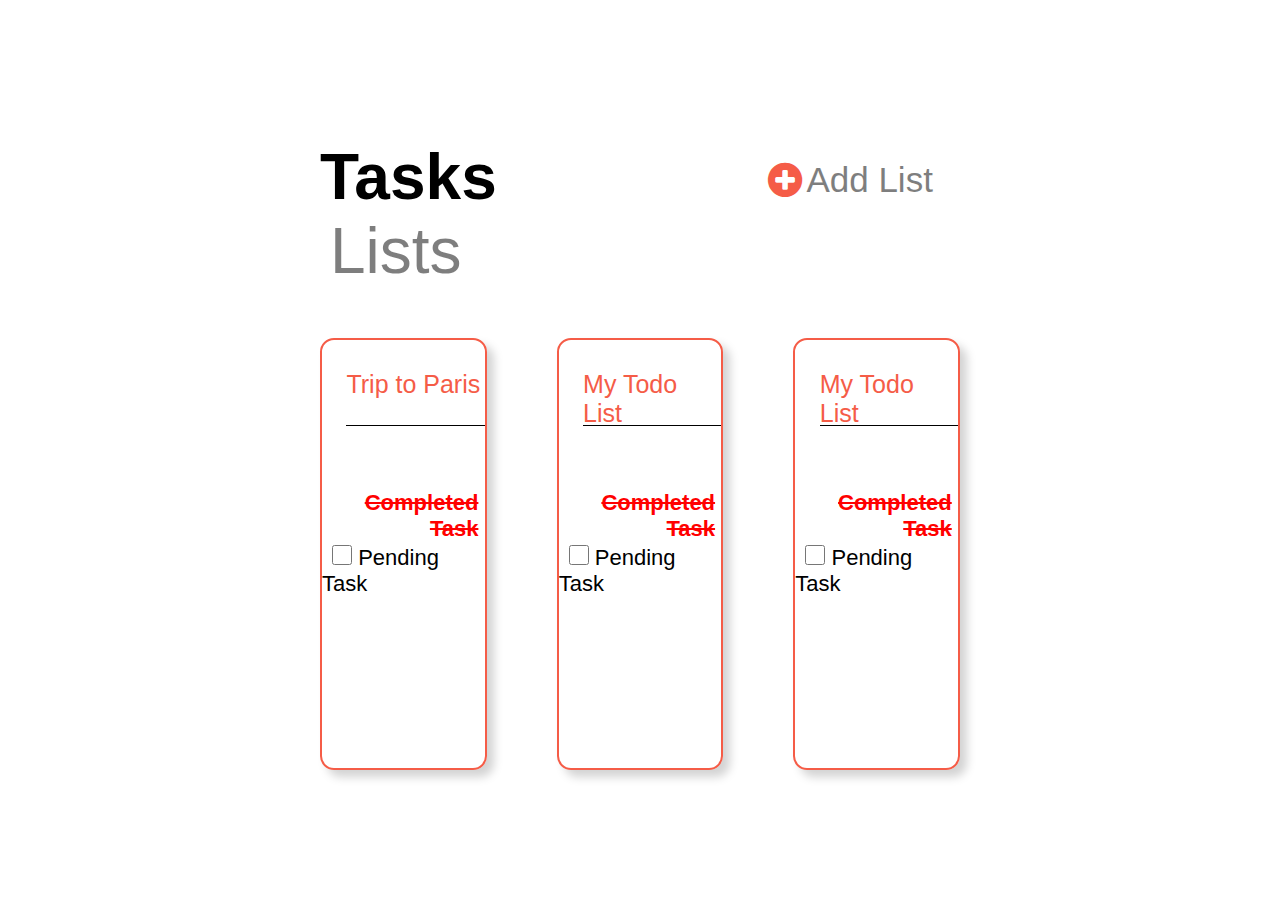
==== index.html @ 11e0563c "Update index.html" ====
<!DOCTYPE html>
<html lang="en">
<head>
    <meta charset="UTF-8">
    <meta http-equiv="X-UA-Compatible" content="IE=edge">
    <meta name="viewport" content="width=device-width, initial-scale=1.0">
   <link rel="stylesheet" href="index.css">
   <link rel="stylesheet" href="https://cdnjs.cloudflare.com/ajax/libs/font-awesome/4.7.0/css/font-awesome.min.css">
    <title>Document</title>
</head>
<body>
    <div class="upper-container">
        <div class="upper-container1">
            <span id="tasks">Tasks</span>
            <span id="lists">Lists</span>
        </div>
            <div class="upper-container2">
                 <a href="index2.html"></a>
                <div id="circle">
                    <i class="fa fa-plus-circle" style="font-size:40px;color:#F55C47"></i>

                </div>
             <div id="add-list">
          Add List 
             </div>
            
            </div>
        
<div class="lower-container">
    <div class="card1">
        
        <div class=" card1-div1">
            <p> Trip to Paris</p>
        </div>

        <div class=" card1-div2">
            <p> Completed  Task </p>
        </div>

        <div class=" card1-div3">
            <form>
                <input type="checkbox" name="to-do" id="check">
                <label for="to-do">Pending Task </label>
            </form>
        </div>

    </div>

    <div class="card2">
        
        <div class="card2-div1">
            <p>My Todo List</p>
        </div>

        <div class="card2-div2">
            <p> Completed Task </p>
        </div>

        <div class="card2-div3">
            <form>
                <a href="index2.html"></a>
                <input type="checkbox" name="to-do" id="check">
                <label for="to-do">Pending Task </label>
            </form>
        </div>

    </div>

    <div class="card3">
        
        <div class="card3-div1">
            <p>My Todo List</p>
        </div>

        <div class="card3-div2">
            <p>Completed Task</p>
        </div>

        <div class="card3-div3">
            <form>
                <input type="checkbox" name="to-do" id="check">
                <label for="to-do">Pending Task </label>
            </form>
        </div>

    </div>
    
    </div>
    


</body>
</html>
---- index.css ----
*{
    margin:0;
    padding:0;
    box-sizing: border-box;
    font-family:Arial, Helvetica, sans-serif;
}

.upper-container{
    width:50%;
    height:10%;
    margin:50px auto;
    position:relative;
}

.upper-container1{
    width:50%;
    height:100%;
    padding-top: 90px;
}

#tasks{
    font-weight:bold;
    font-size:4rem;
}

#lists{
   font-size: 4rem;
   margin-left:10px;
   opacity:0.5; 
}

.upper-container2{
    width:30%;
    height:100%;
    padding-top:110px;
    position:absolute;
    top:0px;
    right:0px;
}
.lower-container{
    display:flex;
    width:100%;
    justify-content:space-between;
    margin:auto;
    flex-direction: row;
    padding-top: 50px;
}

#add-list{
    position:absolute;
    width:80%;
    height:100%;
    top:0px;
    right:0px;
    font-size:35px;
    opacity: 0.5;
    padding-top:110px;
}

.card1{
    
    margin-top: 10px;
    border: 2px solid #F55C47;
    height:48vh;
    width:35%;
    position:relative;
    border-radius:14px;
    box-shadow: 7px 7px 10px lightgray;
    margin:auto;
    margin-right: 20px;
}
.card1-div1{
    position:absolute;
    top:30px;
    font-size:25px;
    right:0px;
    width:85%;
    text-align:left;
    height:13%;
    color:#F55C47;
    border-bottom: 1px solid black;

}
.card1-div2{
    width:90%;
    height:10%;
    font-size:22px;
    color:red;
    text-align:right;
    position:absolute;
    top:35%;
    font-weight:bold;
    text-decoration:line-through;
    left:10px;
}

.card1-div3{
    width:90%;
    height:10%;
    position:absolute;
    top:48%;
    text-align:left;
    font-size:22px;
}


.card2{
    
    margin-top: 10px;
    border: 2px solid #F55C47;
    height:48vh;
    width:35%;
    position:relative;
    border-radius:14px;
    box-shadow: 7px 7px 10px lightgray;
    margin:auto;
    margin-left: 50px;
}
.card2-div1{
    position:absolute;
    top:30px;
    font-size:25px;
    right:0px;
    width:85%;
    text-align:left;
    height:13%;
    color:#F55C47;
    border-bottom: 1px solid black;

}
.card2-div2{
    width:90%;
    height:10%;
    font-size:22px;
    color:red;
    text-align:right;
    position:absolute;
    top:35%;
    font-weight:bold;
    text-decoration:line-through;
    left:10px;
    font-weight: bold;
}

.card2-div3{
    width:90%;
    height:10%;
    position:absolute;
    top:48%;
    text-align:left;
    font-size:22px;
}


.card3{
    
    margin-top: 10px;
    border: 2px solid #F55C47;
    height:48vh;
    width:35%;
    position:relative;
    border-radius:14px;
    box-shadow: 7px 7px 10px lightgray;
    margin:auto;
    margin-left: 70px;
}
.card3-div1{
    position:absolute;
    top:30px;
    font-size:25px;
    right:0px;
    width:85%;
    text-align:left;
    height:13%;
    color:#F55C47;
    border-bottom: 1px solid black;
    

}
.card3-div2{
    width:90%;
    height:10%;
    font-size:22px;
    color:red;
    text-align:right;
    position:absolute;
    top:35%;
    font-weight:bold;
    text-decoration:line-through;
    left:10px;
}

.card3-div3{
    width:90%;
    height:10%;
    position:absolute;
    top:48%;
    text-align:left;
    font-size:22px;
}
#check{
    width:20px;
    height:20px;
    margin-left: 10px;
}


.next{
    text-align: center;
    padding-top: 30px;
}
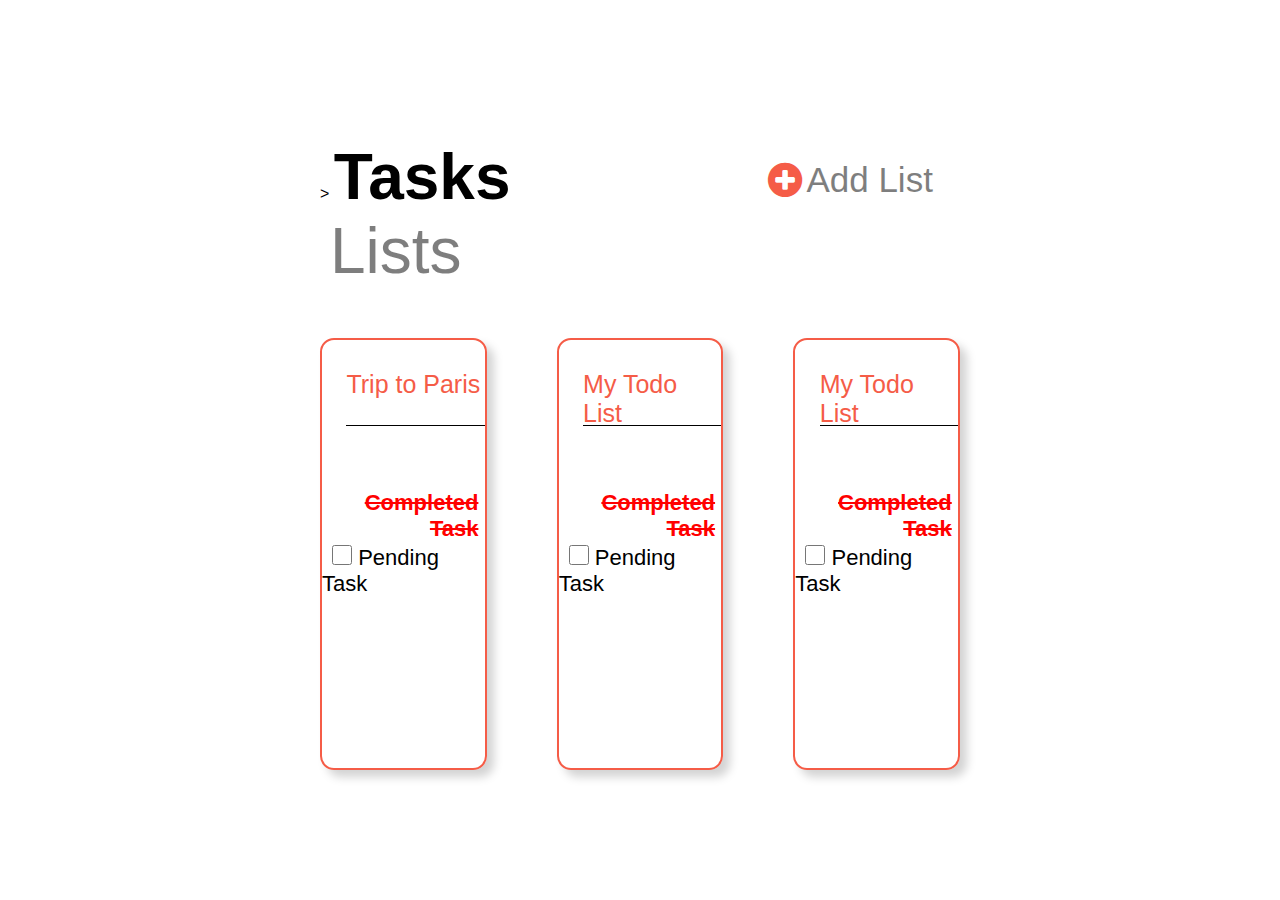
==== commit 56062cdd: "Update index.html" ====
--- a/index.html
+++ b/index.html
@@ -10,12 +10,12 @@
 </head>
 <body>
     <div class="upper-container">
-        <div class="upper-container1">
+        <div class="upper-container1"
+            <a href="index2.html">></a>
             <span id="tasks">Tasks</span>
             <span id="lists">Lists</span>
         </div>
             <div class="upper-container2">
-                 <a href="index2.html"></a>
                 <div id="circle">
                     <i class="fa fa-plus-circle" style="font-size:40px;color:#F55C47"></i>
 
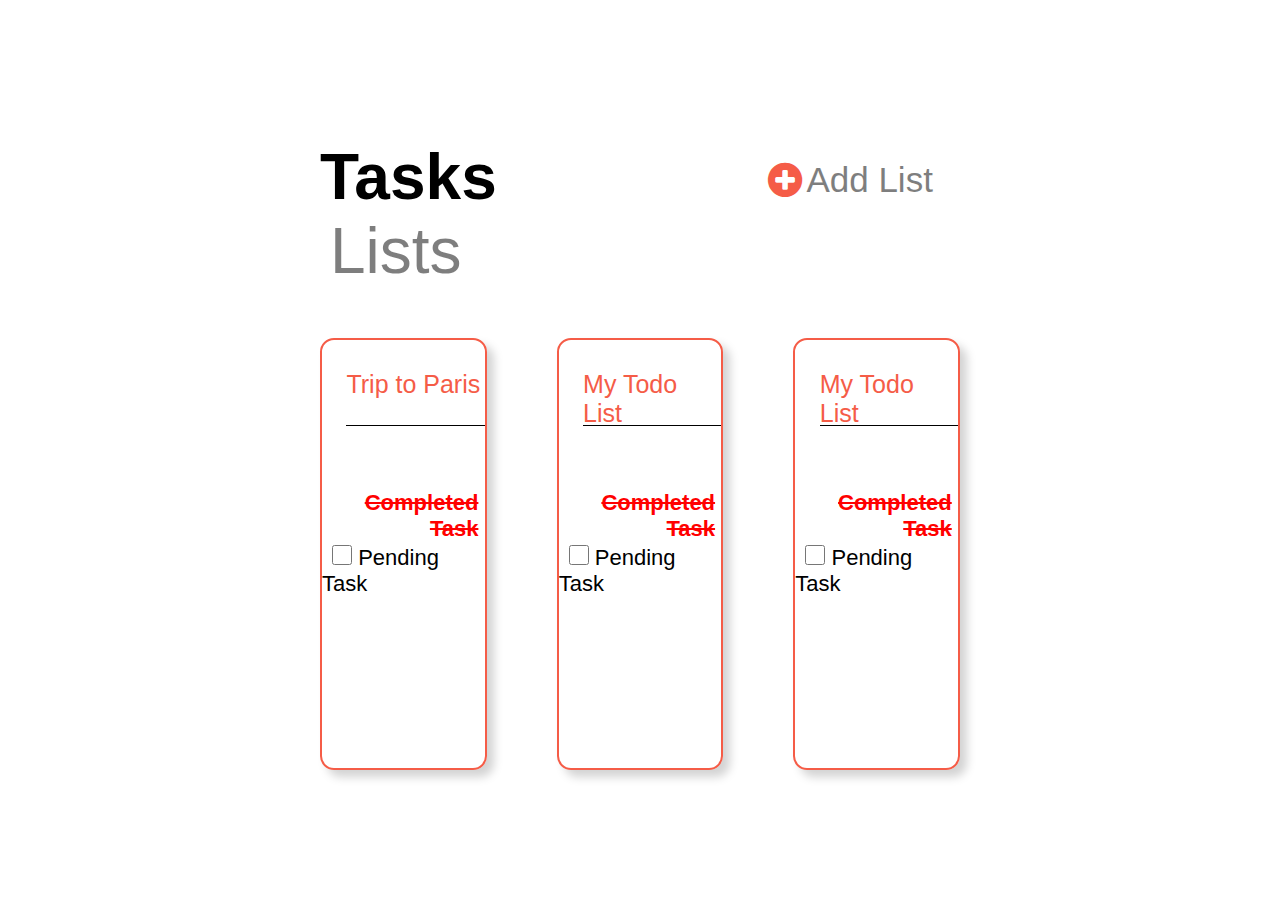
==== commit 92a55abf: "Update index.html" ====
--- a/index.html
+++ b/index.html
@@ -10,14 +10,13 @@
 </head>
 <body>
     <div class="upper-container">
-        <div class="upper-container1"
-            <a href="index2.html">></a>
+        <div class="upper-container1">
             <span id="tasks">Tasks</span>
             <span id="lists">Lists</span>
         </div>
             <div class="upper-container2">
                 <div id="circle">
-                    <i class="fa fa-plus-circle" style="font-size:40px;color:#F55C47"></i>
+                    <i class="fa fa-plus-circle" style="font-size:40px;color:#F55C47" ></i>
 
                 </div>
              <div id="add-list">
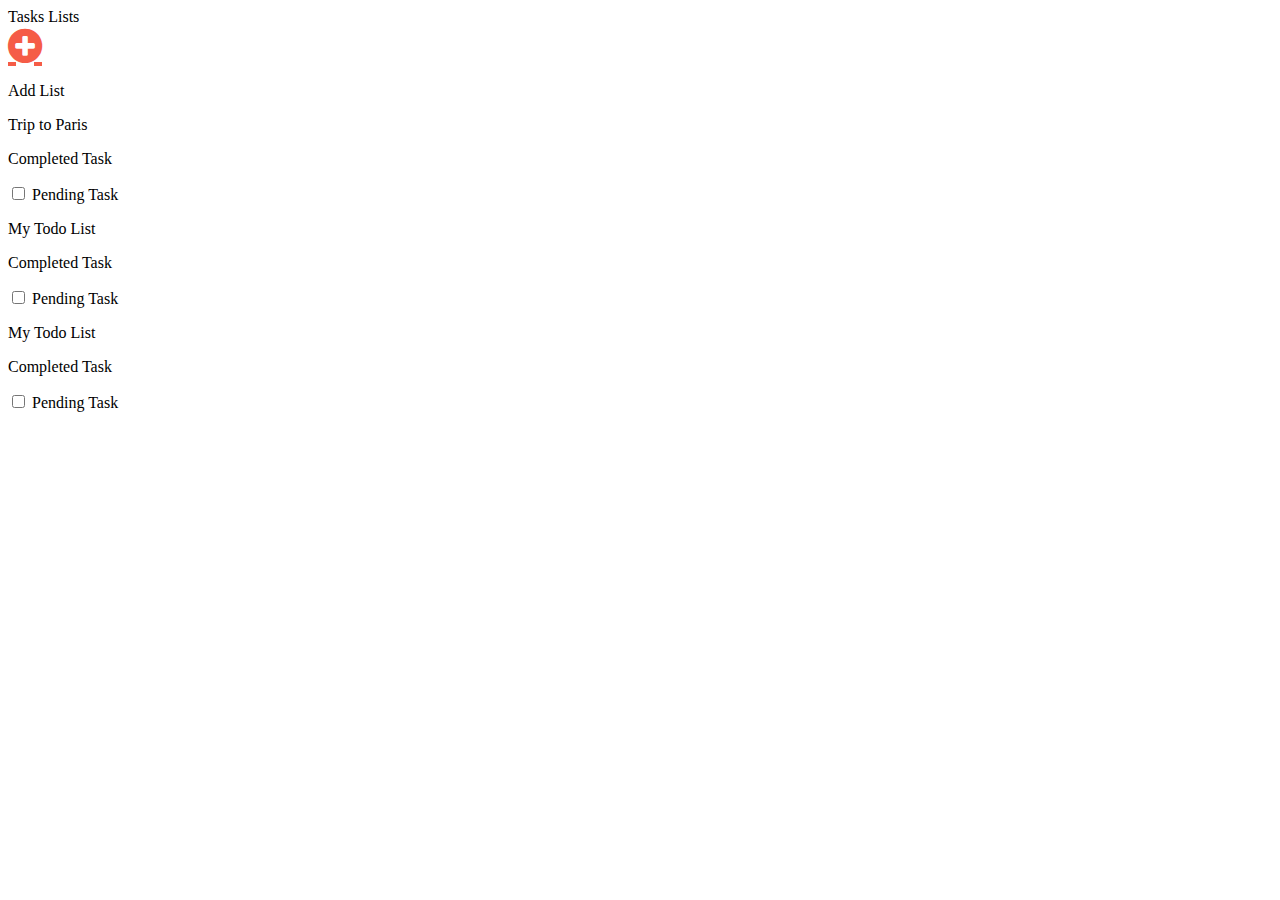
==== commit c12e13d2: "Add files via upload" ====
--- a/index.html
+++ b/index.html
@@ -4,7 +4,7 @@
     <meta charset="UTF-8">
     <meta http-equiv="X-UA-Compatible" content="IE=edge">
     <meta name="viewport" content="width=device-width, initial-scale=1.0">
-   <link rel="stylesheet" href="index.css">
+   <link rel="stylesheet" href="index1.css">
    <link rel="stylesheet" href="https://cdnjs.cloudflare.com/ajax/libs/font-awesome/4.7.0/css/font-awesome.min.css">
     <title>Document</title>
 </head>
@@ -16,11 +16,11 @@
         </div>
             <div class="upper-container2">
                 <div id="circle">
-                    <i class="fa fa-plus-circle" style="font-size:40px;color:#F55C47" ></i>
+                    <a href="index2.html" class="fa fa-plus-circle" style="font-size:40px;color:#F55C47"></a>
 
                 </div>
              <div id="add-list">
-          Add List 
+          <p>Add List</p>
              </div>
             
             </div>
@@ -57,7 +57,6 @@
 
         <div class="card2-div3">
             <form>
-                <a href="index2.html"></a>
                 <input type="checkbox" name="to-do" id="check">
                 <label for="to-do">Pending Task </label>
             </form>
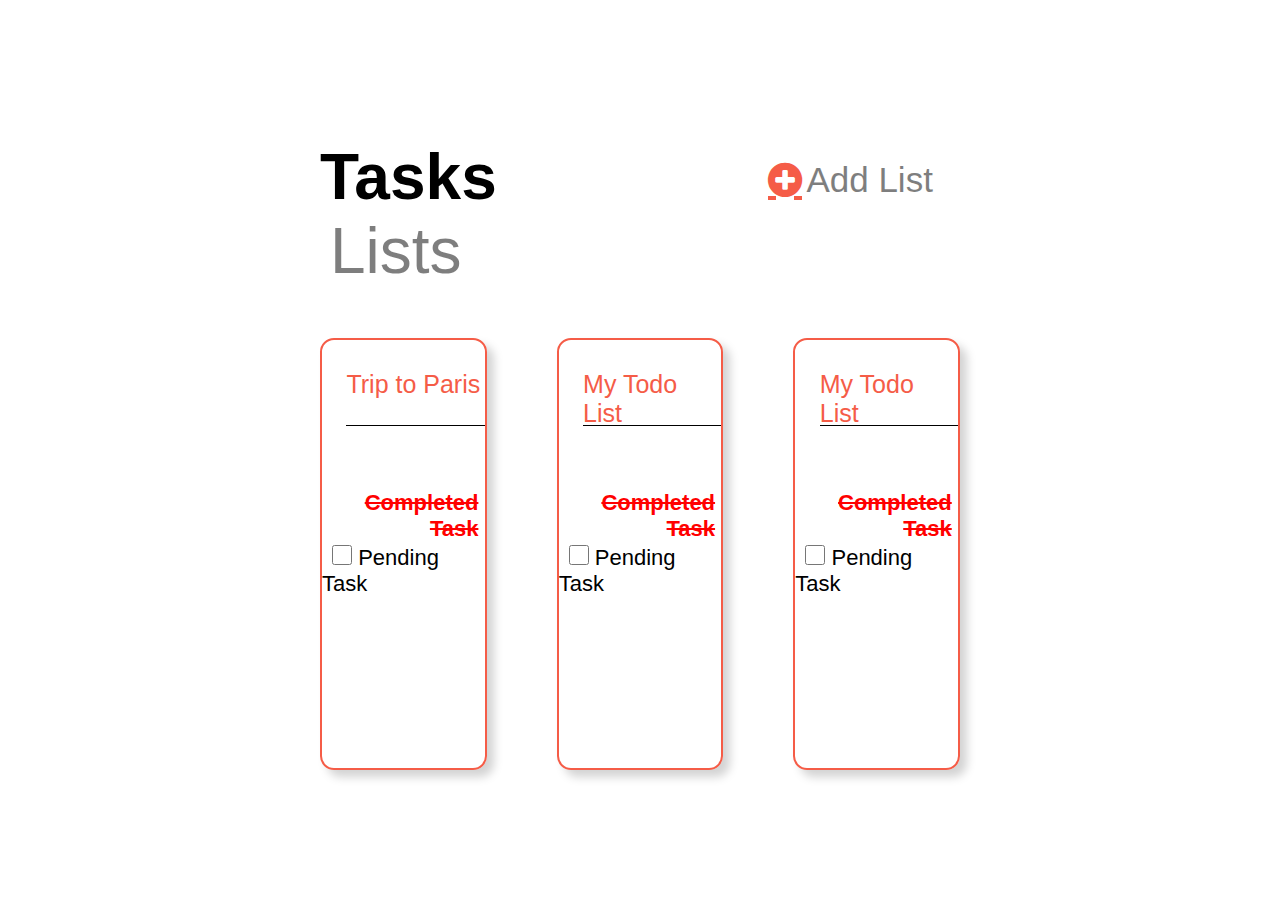
==== commit ad6a6f4d: "Update index.html" ====
--- a/index.html
+++ b/index.html
@@ -4,7 +4,7 @@
     <meta charset="UTF-8">
     <meta http-equiv="X-UA-Compatible" content="IE=edge">
     <meta name="viewport" content="width=device-width, initial-scale=1.0">
-   <link rel="stylesheet" href="index1.css">
+   <link rel="stylesheet" href="index.css">
    <link rel="stylesheet" href="https://cdnjs.cloudflare.com/ajax/libs/font-awesome/4.7.0/css/font-awesome.min.css">
     <title>Document</title>
 </head>
--- a/index.css
+++ b/index.css
@@ -0,0 +1,207 @@
+*{
+    margin:0;
+    padding:0;
+    box-sizing: border-box;
+    font-family:Arial, Helvetica, sans-serif;
+}
+
+.upper-container{
+    width:50%;
+    height:10%;
+    margin:50px auto;
+    position:relative;
+}
+
+.upper-container1{
+    width:50%;
+    height:100%;
+    padding-top: 90px;
+}
+
+#tasks{
+    font-weight:bold;
+    font-size:4rem;
+}
+
+#lists{
+   font-size: 4rem;
+   margin-left:10px;
+   opacity:0.5; 
+}
+
+.upper-container2{
+    width:30%;
+    height:100%;
+    padding-top:110px;
+    position:absolute;
+    top:0px;
+    right:0px;
+}
+.lower-container{
+    display:flex;
+    width:100%;
+    justify-content:space-between;
+    margin:auto;
+    flex-direction: row;
+    padding-top: 50px;
+}
+
+#add-list{
+    position:absolute;
+    width:80%;
+    height:100%;
+    top:0px;
+    right:0px;
+    font-size:35px;
+    opacity: 0.5;
+    padding-top:110px;
+}
+
+.card1{
+    
+    margin-top: 10px;
+    border: 2px solid #F55C47;
+    height:48vh;
+    width:35%;
+    position:relative;
+    border-radius:14px;
+    box-shadow: 7px 7px 10px lightgray;
+    margin:auto;
+    margin-right: 20px;
+}
+.card1-div1{
+    position:absolute;
+    top:30px;
+    font-size:25px;
+    right:0px;
+    width:85%;
+    text-align:left;
+    height:13%;
+    color:#F55C47;
+    border-bottom: 1px solid black;
+
+}
+.card1-div2{
+    width:90%;
+    height:10%;
+    font-size:22px;
+    color:red;
+    text-align:right;
+    position:absolute;
+    top:35%;
+    font-weight:bold;
+    text-decoration:line-through;
+    left:10px;
+}
+
+.card1-div3{
+    width:90%;
+    height:10%;
+    position:absolute;
+    top:48%;
+    text-align:left;
+    font-size:22px;
+}
+
+
+.card2{
+    
+    margin-top: 10px;
+    border: 2px solid #F55C47;
+    height:48vh;
+    width:35%;
+    position:relative;
+    border-radius:14px;
+    box-shadow: 7px 7px 10px lightgray;
+    margin:auto;
+    margin-left: 50px;
+}
+.card2-div1{
+    position:absolute;
+    top:30px;
+    font-size:25px;
+    right:0px;
+    width:85%;
+    text-align:left;
+    height:13%;
+    color:#F55C47;
+    border-bottom: 1px solid black;
+
+}
+.card2-div2{
+    width:90%;
+    height:10%;
+    font-size:22px;
+    color:red;
+    text-align:right;
+    position:absolute;
+    top:35%;
+    font-weight:bold;
+    text-decoration:line-through;
+    left:10px;
+    font-weight: bold;
+}
+
+.card2-div3{
+    width:90%;
+    height:10%;
+    position:absolute;
+    top:48%;
+    text-align:left;
+    font-size:22px;
+}
+
+
+.card3{
+    
+    margin-top: 10px;
+    border: 2px solid #F55C47;
+    height:48vh;
+    width:35%;
+    position:relative;
+    border-radius:14px;
+    box-shadow: 7px 7px 10px lightgray;
+    margin:auto;
+    margin-left: 70px;
+}
+.card3-div1{
+    position:absolute;
+    top:30px;
+    font-size:25px;
+    right:0px;
+    width:85%;
+    text-align:left;
+    height:13%;
+    color:#F55C47;
+    border-bottom: 1px solid black;
+    
+
+}
+.card3-div2{
+    width:90%;
+    height:10%;
+    font-size:22px;
+    color:red;
+    text-align:right;
+    position:absolute;
+    top:35%;
+    font-weight:bold;
+    text-decoration:line-through;
+    left:10px;
+}
+
+.card3-div3{
+    width:90%;
+    height:10%;
+    position:absolute;
+    top:48%;
+    text-align:left;
+    font-size:22px;
+}
+#check{
+    width:20px;
+    height:20px;
+    margin-left: 10px;
+}
+
+
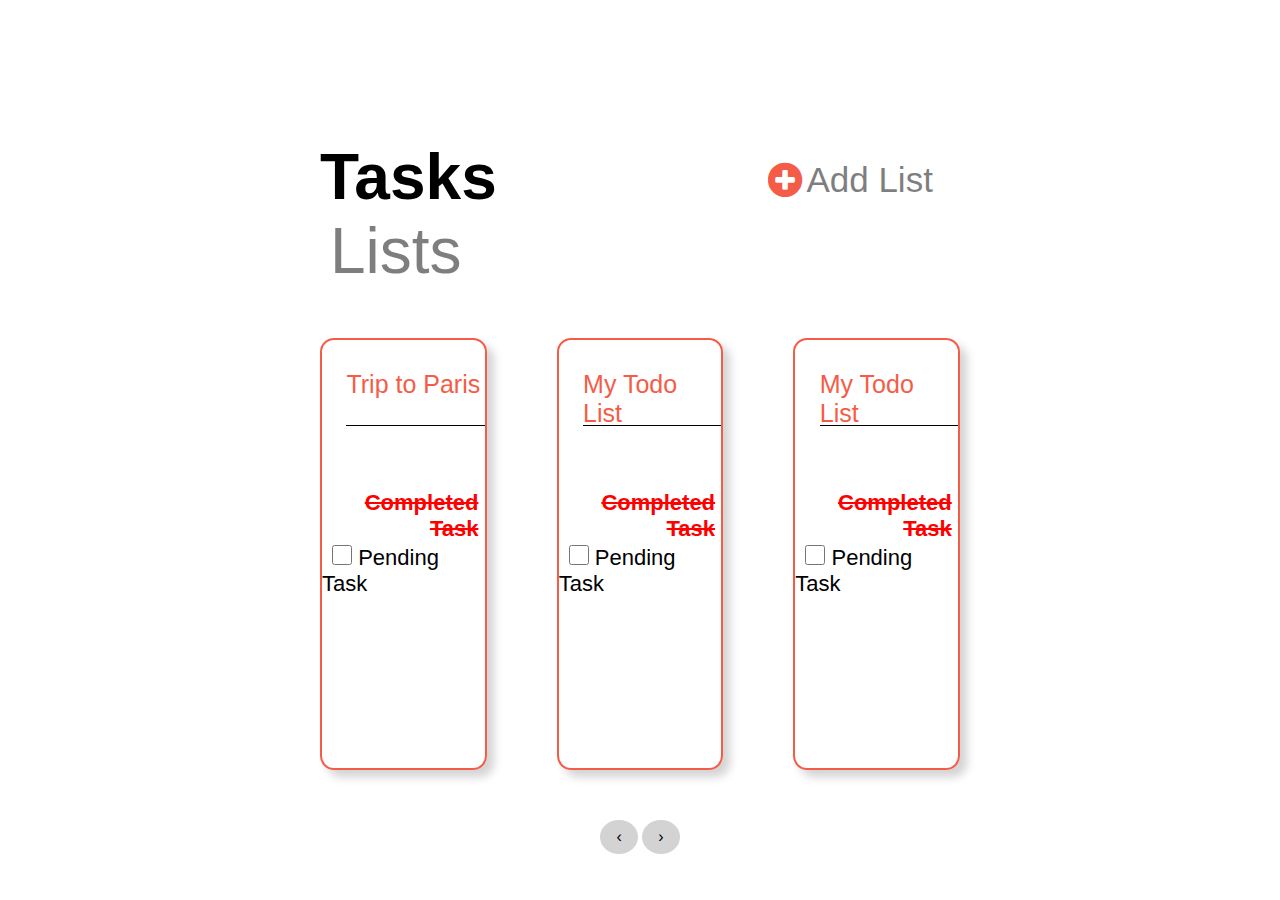
==== commit a50c4db5: "Add files via upload" ====
--- a/index.html
+++ b/index.html
@@ -16,11 +16,11 @@
         </div>
             <div class="upper-container2">
                 <div id="circle">
-                    <a href="index2.html" class="fa fa-plus-circle" style="font-size:40px;color:#F55C47"></a>
+                    <i class="fa fa-plus-circle" style="font-size:40px;color:#F55C47"></i>
 
                 </div>
              <div id="add-list">
-          <p>Add List</p>
+          Add List 
              </div>
             
             </div>
@@ -82,8 +82,15 @@
         </div>
 
     </div>
+    </div>
+    </div>
+    </div>
     
-    </div>
+    <p align="center">
+    <a href="index.html" class="previous round">&#8249;</a>
+    <a href="index2.html" class="next round">&#8250;</a>
+    </p>
+
     
 
 
--- a/index.css
+++ b/index.css
@@ -205,3 +205,30 @@
 }
 
 
+a {
+    text-decoration: none;
+    display: inline-block;
+    padding:8px 16px;
+  }
+  
+  a:hover {
+    background-color: rosybrown;
+    color: black;
+  }
+  
+  .previous {
+    background-color: lightgray;
+    color: black;
+    margin:auto;
+  }
+  
+  .next {
+    background-color: lightgray;
+    color: black;
+    margin:auto;
+  }
+  
+  .round {
+    border-radius: 50%;
+    
+  }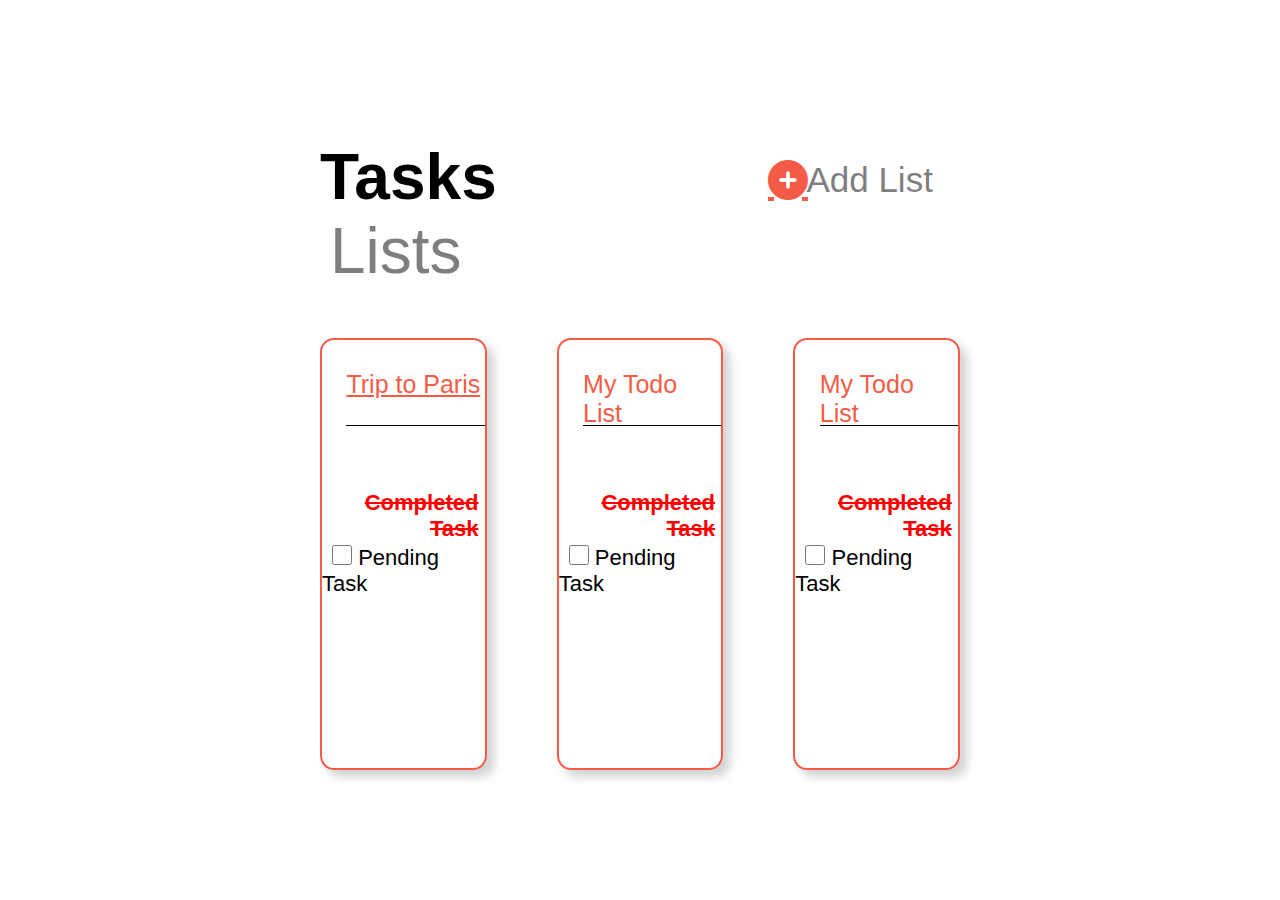
==== commit 647d2a4b: "Add files via upload" ====
--- a/index.html
+++ b/index.html
@@ -5,7 +5,7 @@
     <meta http-equiv="X-UA-Compatible" content="IE=edge">
     <meta name="viewport" content="width=device-width, initial-scale=1.0">
    <link rel="stylesheet" href="index.css">
-   <link rel="stylesheet" href="https://cdnjs.cloudflare.com/ajax/libs/font-awesome/4.7.0/css/font-awesome.min.css">
+   <link rel="stylesheet" href="https://cdnjs.cloudflare.com/ajax/libs/font-awesome/6.0.0-beta3/css/all.min.css">
     <title>Document</title>
 </head>
 <body>
@@ -16,8 +16,7 @@
         </div>
             <div class="upper-container2">
                 <div id="circle">
-                    <i class="fa fa-plus-circle" style="font-size:40px;color:#F55C47"></i>
-
+                   <a href="index3.html" class="fa fa-plus-circle" style="font-size:40px;color:#F55C47"></a>
                 </div>
              <div id="add-list">
           Add List 
@@ -29,7 +28,7 @@
     <div class="card1">
         
         <div class=" card1-div1">
-            <p> Trip to Paris</p>
+            <a href="index2.html"  style="color:#F55C47"><p> Trip to Paris</p></a>
         </div>
 
         <div class=" card1-div2">
@@ -86,10 +85,7 @@
     </div>
     </div>
     
-    <p align="center">
-    <a href="index.html" class="previous round">&#8249;</a>
-    <a href="index2.html" class="next round">&#8250;</a>
-    </p>
+    
 
     
 
--- a/index.css
+++ b/index.css
@@ -205,30 +205,3 @@
 }
 
 
-a {
-    text-decoration: none;
-    display: inline-block;
-    padding:8px 16px;
-  }
-  
-  a:hover {
-    background-color: rosybrown;
-    color: black;
-  }
-  
-  .previous {
-    background-color: lightgray;
-    color: black;
-    margin:auto;
-  }
-  
-  .next {
-    background-color: lightgray;
-    color: black;
-    margin:auto;
-  }
-  
-  .round {
-    border-radius: 50%;
-    
-  }